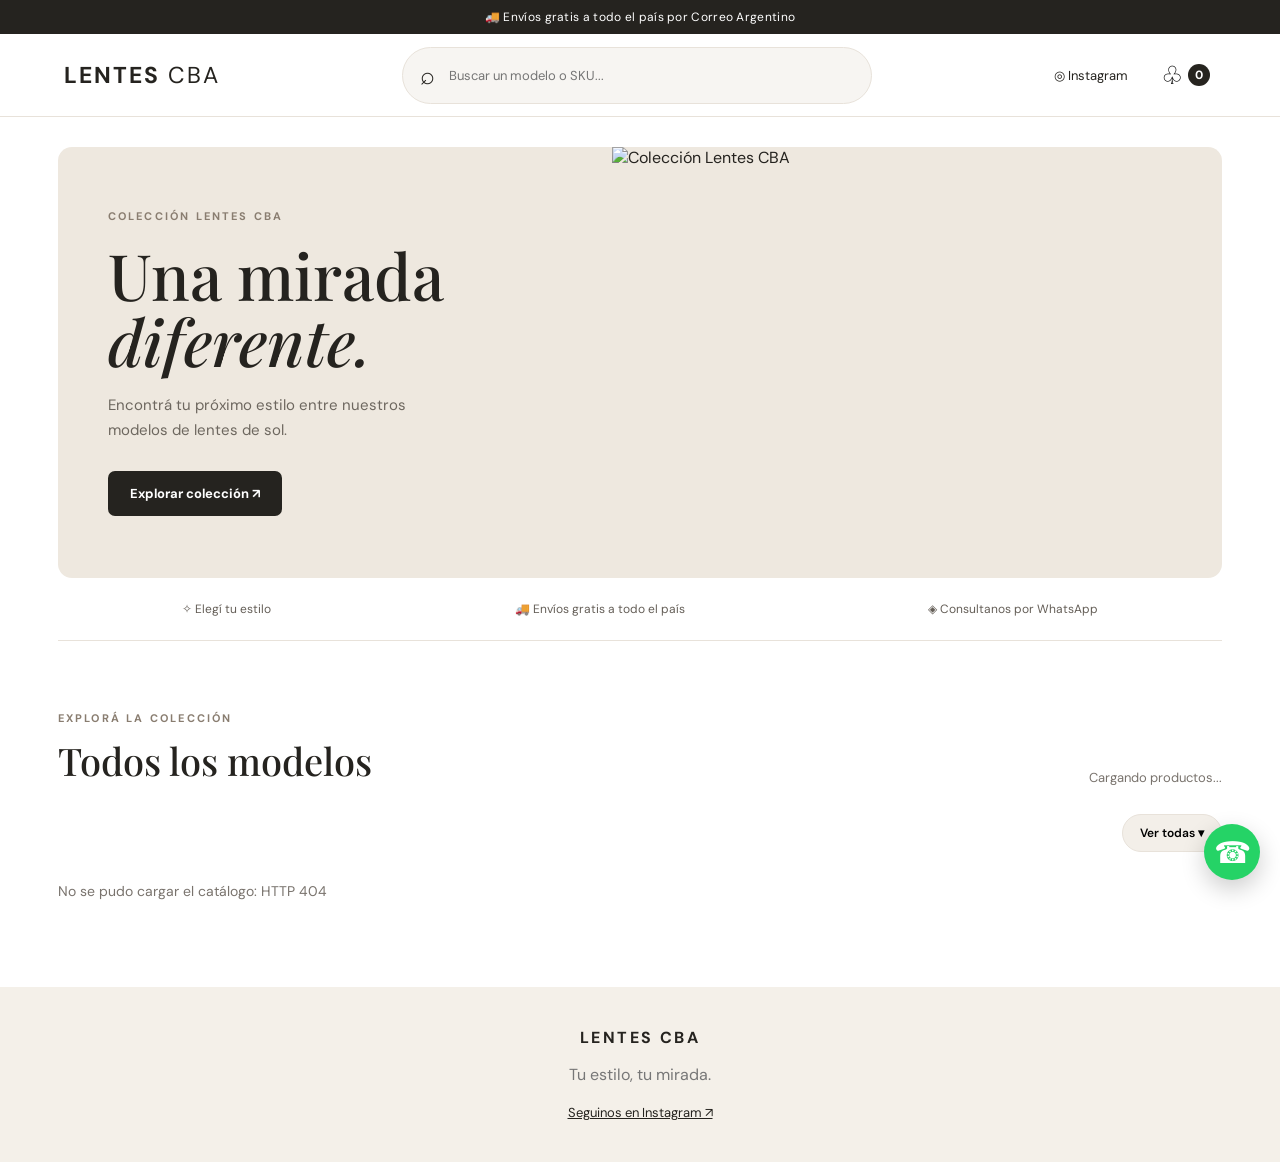
==== Catalogov2/index.html @ ab842924 "catalogo2" ====
<!doctype html><html lang="es"><head><meta charset="utf-8"><meta name="viewport" content="width=device-width,initial-scale=1"><title>Lentes CBA · Colección</title><link rel="stylesheet" href="./styles.css"></head><body>
<div class="announcement">🚚 Envíos gratis a todo el país por Correo Argentino</div>
<header class="header"><a class="brand" href="#inicio">LENTES <span>CBA</span></a><div class="search"><span>⌕</span><input id="search" type="search" placeholder="Buscar un modelo o SKU..." aria-label="Buscar productos"></div><nav class="header-actions"><a href="https://www.instagram.com/lentescba.ok/" target="_blank" rel="noopener" aria-label="Instagram">◎ <span class="desktop">Instagram</span></a><button id="openCart" class="cart-icon" aria-label="Abrir carrito">♧ <b id="cartCount">0</b></button></nav></header>
<main id="inicio"><section class="hero"><div class="hero-copy"><span class="eyebrow">COLECCIÓN LENTES CBA</span><h1>Una mirada<br><em>diferente.</em></h1><p>Encontrá tu próximo estilo entre nuestros modelos de lentes de sol.</p><a class="primary" href="#catalogo">Explorar colección ↗</a></div><div class="hero-photo"><img src="/static/hero.png" alt="Colección Lentes CBA"></div></section>
<div class="benefits"><span>✧ Elegí tu estilo</span><span>🚚 Envíos gratis a todo el país</span><span>◈ Consultanos por WhatsApp</span></div>
<section class="catalog" id="catalogo"><div class="catalog-top"><div><span class="eyebrow">EXPLORÁ LA COLECCIÓN</span><h2 id="categoryTitle">Todos los modelos</h2></div><span id="resultCount" class="result-count">Cargando productos...</span></div>
<div class="category-bar"><div id="chips" class="chips" aria-label="Categorías"></div><button id="allCategories" class="all-categories">Ver todas ▾</button></div>
<div id="categoryPanel" class="category-panel" hidden><div class="panel-head"><strong>Elegí una categoría</strong><button id="closeCategories" aria-label="Cerrar">✕</button></div><div id="categoryList" class="category-list"></div></div>
<div id="message" class="message" role="status"></div><div id="products" class="products"></div></section></main>
<footer><strong>LENTES CBA</strong><p>Tu estilo, tu mirada.</p><a href="https://www.instagram.com/lentescba.ok/" target="_blank" rel="noopener">Seguinos en Instagram ↗</a></footer>
<a id="whatsapp" class="whatsapp" href="#" target="_blank" rel="noopener" aria-label="Consultar por WhatsApp">☎</a>
<div id="overlay" class="overlay" hidden></div><aside id="drawer" class="drawer" aria-label="Carrito" aria-hidden="true"><div class="drawer-head"><h2>Tu carrito <span id="drawerCount"></span></h2><button id="closeCart" aria-label="Cerrar carrito">✕</button></div><div id="cartItems" class="cart-items"></div><div class="drawer-bottom"><div class="subtotal">Subtotal <strong id="subtotal">$ 0</strong></div><small>Envío gratis · Coordinamos la compra por WhatsApp</small><button id="checkout" class="primary full">Enviar pedido por WhatsApp ↗</button></div></aside>
<dialog id="detail"><button class="detail-close" id="closeDetail" aria-label="Cerrar">✕</button><div id="detailContent"></div></dialog>
<script src="./app.js"></script></body></html>
---- Catalogov2/styles.css ----
@import url('https://fonts.googleapis.com/css2?family=DM+Sans:wght@400;500;600;700&family=Playfair+Display:ital,wght@0,500;0,600;1,500&display=swap');
:root{--ink:#25231f;--muted:#79736d;--sand:#f4efe8;--line:#e8e2da;--paper:#fff;--accent:#292722}*{box-sizing:border-box}html{scroll-behavior:smooth}body{margin:0;color:var(--ink);background:#fff;font-family:'DM Sans',sans-serif}button,input{font:inherit}button{cursor:pointer}a{color:inherit;text-decoration:none}.announcement{text-align:center;background:#25231f;color:white;padding:9px 12px;font-size:12px;letter-spacing:.025em}.header{height:83px;display:flex;align-items:center;justify-content:space-between;gap:32px;padding:0 max(5%,calc((100vw - 1360px)/2));border-bottom:1px solid var(--line);background:white}.brand{font-size:23px;font-weight:700;letter-spacing:.09em;white-space:nowrap}.brand span{font-weight:400}.search{max-width:470px;flex:1;display:flex;align-items:center;gap:12px;background:#f7f5f2;border:1px solid var(--line);padding:11px 17px;border-radius:99px}.search span{font-size:25px}.search input{width:100%;border:0;outline:0;background:transparent;font-size:13px}.header-actions{display:flex;align-items:center;gap:27px;font-size:13px}.header-actions a{white-space:nowrap}.cart-icon{border:0;background:none;font-size:25px;display:flex;gap:5px;align-items:center}.cart-icon b{font-size:12px;background:#26241f;color:white;border-radius:99px;padding:3px 7px}main{max-width:1360px;margin:auto;padding:30px 4.5% 75px}.hero{min-height:390px;display:grid;grid-template-columns:1fr 1.1fr;overflow:hidden;background:#eee8df;border-radius:14px}.hero-copy{padding:62px 9%;display:flex;align-items:flex-start;flex-direction:column;justify-content:center}.eyebrow{font-size:11px;font-weight:700;letter-spacing:.2em;color:#897d70}.hero h1{font-family:'Playfair Display',serif;font-size:clamp(44px,5vw,75px);line-height:1.03;font-weight:500;margin:19px 0}.hero h1 em{font-weight:500}.hero p{max-width:360px;color:#6d675f;font-size:15px;line-height:1.7;margin:0 0 27px}.primary{border:0;background:#25231f;color:white;border-radius:7px;padding:14px 22px;font-size:13px;font-weight:700;display:inline-block}.hero-photo{min-height:390px}.hero-photo img{width:100%;height:100%;object-fit:cover;display:block}.benefits{display:flex;justify-content:space-around;gap:12px;flex-wrap:wrap;border-bottom:1px solid var(--line);padding:23px 8px;font-size:12px;color:#645e57}.catalog{padding-top:65px}.catalog-top{display:flex;align-items:end;justify-content:space-between;gap:16px}.catalog h2{font-family:'Playfair Display',serif;font-size:38px;font-weight:500;margin:8px 0 0}.result-count{color:var(--muted);font-size:13px}.category-bar{display:flex;align-items:center;gap:12px;margin:28px 0 30px}.chips{display:flex;gap:9px;overflow-x:auto;scrollbar-width:thin;flex:1;padding-bottom:8px}.chip,.all-categories{border:1px solid var(--line);background:#fff;border-radius:99px;padding:10px 17px;white-space:nowrap;font-size:12px;font-weight:600}.chip.active{background:#25231f;color:white;border-color:#25231f}.all-categories{background:#f3efe9}.category-panel{border:1px solid var(--line);border-radius:12px;padding:22px;margin:-13px 0 28px;box-shadow:0 14px 30px #0000000b}.panel-head{display:flex;justify-content:space-between}.panel-head button,.drawer-head button,.detail-close{border:0;background:none;font-size:22px}.category-list{display:grid;grid-template-columns:repeat(5,1fr);gap:8px;margin-top:18px}.category-list button{text-align:left;border:1px solid var(--line);border-radius:7px;padding:10px;background:#fff;font-size:12px}.category-list button:hover{background:var(--sand)}.products{display:grid;grid-template-columns:repeat(4,minmax(0,1fr));gap:26px 19px}.product{min-width:0}.photo{position:relative;background:#f7f5f2;border-radius:10px;aspect-ratio:1/.94;overflow:hidden;cursor:pointer}.photo img{width:100%;height:100%;object-fit:contain;mix-blend-mode:multiply}.stock-label{position:absolute;top:11px;left:11px;background:#fff;padding:6px 9px;border-radius:4px;font-size:10px}.product h3{font-size:13px;line-height:1.4;margin:13px 0 5px;min-height:36px}.product .category{font-size:11px;color:#958a7e;letter-spacing:.08em}.product .price{font-size:12px;color:#736d66;margin-top:8px}.actions{display:flex;gap:7px;margin-top:12px}.actions button{flex:1;border:1px solid #27251f;background:#27251f;color:#fff;padding:11px 5px;border-radius:6px;font-size:12px}.actions .secondary{background:#fff;color:#27251f}.message{color:var(--muted);font-size:14px;margin:12px 0}footer{background:#f4f0e9;padding:40px 6%;text-align:center}footer strong{letter-spacing:.15em}footer p{color:#777}footer a{font-size:13px;text-decoration:underline}.whatsapp{position:fixed;right:20px;bottom:20px;z-index:50;width:56px;height:56px;display:grid;place-items:center;border-radius:50%;background:#25d366;color:white;font-size:30px;box-shadow:0 9px 24px #0003}.overlay{position:fixed;inset:0;background:#0006;z-index:70}.drawer{position:fixed;right:0;top:0;bottom:0;z-index:80;width:min(440px,100vw);background:white;transform:translateX(101%);transition:transform .2s;display:flex;flex-direction:column}.drawer.open{transform:translateX(0)}.drawer-head{padding:18px 22px;display:flex;align-items:center;justify-content:space-between;border-bottom:1px solid var(--line)}.drawer-head h2{font-size:22px}.cart-items{flex:1;overflow:auto;padding:20px}.cart-item{display:grid;grid-template-columns:70px 1fr;gap:13px;border-bottom:1px solid var(--line);padding:13px 0}.cart-item img{width:70px;height:70px;object-fit:contain}.cart-item strong{font-size:12px}.cart-item p{font-size:12px;color:var(--muted)}.cart-item button{border:1px solid var(--line);background:white;border-radius:5px;padding:4px 10px}.drawer-bottom{padding:20px;border-top:1px solid var(--line)}.drawer-bottom small{display:block;color:var(--muted);margin:12px 0}.subtotal{display:flex;justify-content:space-between}.full{width:100%}dialog{border:0;border-radius:13px;width:min(820px,94vw);max-height:90vh;padding:25px;box-shadow:0 25px 80px #0005}dialog::backdrop{background:#0008}.detail-close{float:right}.detail-layout{display:grid;grid-template-columns:1fr 1fr;gap:24px;clear:both}.detail-layout img{width:100%;aspect-ratio:1;object-fit:contain;background:#f7f5f2}.detail-layout h2{font-family:'Playfair Display',serif}.detail-layout p{color:#777}.detail-layout .primary{margin-top:18px}@media(max-width:850px){.header{height:auto;min-height:68px;padding:12px 5%;gap:10px;flex-wrap:wrap}.brand{font-size:19px}.header-actions{margin-left:auto;gap:16px}.desktop{display:none}.search{order:3;flex-basis:100%;max-width:none}.hero{grid-template-columns:1fr 1fr;min-height:300px}.hero-copy{padding:25px}.hero-photo{min-height:300px}.products{grid-template-columns:repeat(3,1fr)}.category-list{grid-template-columns:repeat(3,1fr)}}@media(max-width:600px){main{padding:14px 14px 55px}.announcement{font-size:10px}.hero{grid-template-columns:1fr;min-height:0}.hero-copy{padding:29px 25px}.hero h1{font-size:43px;margin:10px 0}.hero p{font-size:13px;margin-bottom:16px}.hero-photo{min-height:165px;height:165px}.benefits{font-size:10px;padding:15px 0;gap:9px}.catalog{padding-top:38px}.catalog h2{font-size:29px}.catalog-top{align-items:end}.result-count{font-size:11px}.category-bar{margin:18px 0 22px;gap:6px}.chip,.all-categories{padding:9px 12px;font-size:11px}.products{grid-template-columns:repeat(2,minmax(0,1fr));gap:22px 10px}.product h3{font-size:12px}.photo{aspect-ratio:1}.actions{flex-direction:column}.actions button{padding:10px 5px}.category-list{grid-template-columns:repeat(2,1fr)}.detail-layout{grid-template-columns:1fr}.whatsapp{width:51px;height:51px}}
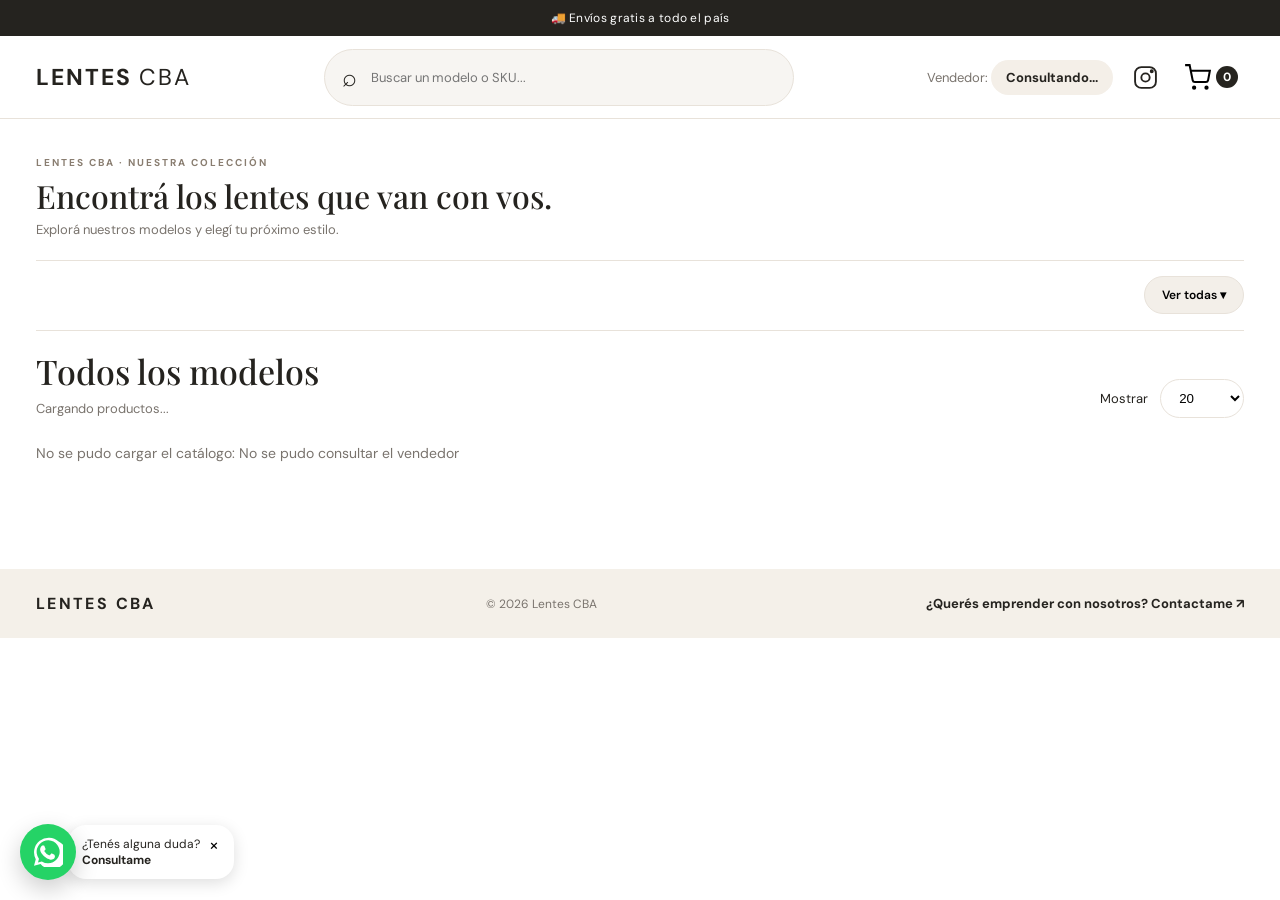
==== commit bf38f62c: "v2" ====
--- a/Catalogov2/index.html
+++ b/Catalogov2/index.html
@@ -1,14 +1,13 @@
 <!doctype html><html lang="es"><head><meta charset="utf-8"><meta name="viewport" content="width=device-width,initial-scale=1"><title>Lentes CBA · Colección</title><link rel="stylesheet" href="./styles.css"></head><body>
-<div class="announcement">🚚 Envíos gratis a todo el país por Correo Argentino</div>
-<header class="header"><a class="brand" href="#inicio">LENTES <span>CBA</span></a><div class="search"><span>⌕</span><input id="search" type="search" placeholder="Buscar un modelo o SKU..." aria-label="Buscar productos"></div><nav class="header-actions"><a href="https://www.instagram.com/lentescba.ok/" target="_blank" rel="noopener" aria-label="Instagram">◎ <span class="desktop">Instagram</span></a><button id="openCart" class="cart-icon" aria-label="Abrir carrito">♧ <b id="cartCount">0</b></button></nav></header>
-<main id="inicio"><section class="hero"><div class="hero-copy"><span class="eyebrow">COLECCIÓN LENTES CBA</span><h1>Una mirada<br><em>diferente.</em></h1><p>Encontrá tu próximo estilo entre nuestros modelos de lentes de sol.</p><a class="primary" href="#catalogo">Explorar colección ↗</a></div><div class="hero-photo"><img src="/static/hero.png" alt="Colección Lentes CBA"></div></section>
-<div class="benefits"><span>✧ Elegí tu estilo</span><span>🚚 Envíos gratis a todo el país</span><span>◈ Consultanos por WhatsApp</span></div>
-<section class="catalog" id="catalogo"><div class="catalog-top"><div><span class="eyebrow">EXPLORÁ LA COLECCIÓN</span><h2 id="categoryTitle">Todos los modelos</h2></div><span id="resultCount" class="result-count">Cargando productos...</span></div>
+<div class="announcement"><div class="announcement-message" aria-live="off"><span id="announcementText">🚚 Envíos gratis a todo el país</span></div></div>
+<header class="header"><a class="brand" href="#inicio">LENTES <span>CBA</span></a><div class="search"><span>⌕</span><input id="search" type="search" placeholder="Buscar un modelo o SKU..." aria-label="Buscar productos"></div><nav class="header-actions"><span class="seller-label" id="sellerLabel">Vendedor: <strong>Consultando...</strong></span><a href="https://www.instagram.com/lentescba.ok/" target="_blank" rel="noopener" aria-label="Instagram"><svg width="25" height="25" viewBox="0 0 24 24" fill="none" stroke="currentColor" stroke-width="1.8" aria-hidden="true"><rect x="2" y="2" width="20" height="20" rx="6"/><circle cx="12" cy="12" r="4"/><circle cx="18" cy="6" r="1" fill="currentColor"/></svg></a><button id="openCart" class="cart-icon" aria-label="Abrir carrito"><svg width="27" height="27" viewBox="0 0 24 24" fill="none" stroke="currentColor" stroke-width="1.8" aria-hidden="true"><circle cx="9" cy="21" r="1"/><circle cx="20" cy="21" r="1"/><path d="M1 1h4l2.7 13.4a2 2 0 0 0 2 1.6h9.7a2 2 0 0 0 2-1.6L23 6H6"/></svg> <b id="cartCount">0</b></button></nav></header>
+<main id="inicio"><section class="intro"><span class="eyebrow">LENTES CBA · NUESTRA COLECCIÓN</span><h1>Encontrá los lentes que van con vos.</h1><p>Explorá nuestros modelos y elegí tu próximo estilo.</p></section>
+<section class="catalog" id="catalogo"><div class="catalog-top"><div><h2 id="categoryTitle">Todos los modelos</h2><span id="resultCount" class="result-count">Cargando productos...</span></div><div class="catalog-controls"><label for="pageSize">Mostrar</label><select id="pageSize"><option value="20">20</option><option value="40">40</option><option value="60">60</option><option value="100">100</option></select></div></div>
 <div class="category-bar"><div id="chips" class="chips" aria-label="Categorías"></div><button id="allCategories" class="all-categories">Ver todas ▾</button></div>
 <div id="categoryPanel" class="category-panel" hidden><div class="panel-head"><strong>Elegí una categoría</strong><button id="closeCategories" aria-label="Cerrar">✕</button></div><div id="categoryList" class="category-list"></div></div>
-<div id="message" class="message" role="status"></div><div id="products" class="products"></div></section></main>
-<footer><strong>LENTES CBA</strong><p>Tu estilo, tu mirada.</p><a href="https://www.instagram.com/lentescba.ok/" target="_blank" rel="noopener">Seguinos en Instagram ↗</a></footer>
-<a id="whatsapp" class="whatsapp" href="#" target="_blank" rel="noopener" aria-label="Consultar por WhatsApp">☎</a>
+<div id="message" class="message" role="status"></div><div id="products" class="products"></div><nav id="pagination" class="pagination" aria-label="Páginas del catálogo"></nav></section></main>
+<footer><strong>LENTES CBA</strong><span>© 2026 Lentes CBA</span><a id="entrepreneur" href="#" target="_blank" rel="noopener">¿Querés emprender con nosotros? Contactame ↗</a></footer>
+<div class="wa-widget"><a id="whatsapp" class="whatsapp" href="#" target="_blank" rel="noopener" aria-label="Consultar por WhatsApp"><svg width="30" height="30" viewBox="0 0 24 24" fill="currentColor" aria-hidden="true"><path d="M20.5 3.5A11.8 11.8 0 0 0 2.2 17.8L.8 23l5.3-1.4A11.8 11.8 0 1 0 20.5 3.5ZM12 21a9.1 9.1 0 0 1-4.6-1.2l-.3-.2-3.1.8.8-3-.2-.3a9.2 9.2 0 1 1 7.4 3.9Zm5.1-6.8c-.3-.2-1.7-.9-2-1-.3-.1-.5-.2-.7.2s-.8 1-.9 1.1c-.2.2-.4.2-.7.1a7.5 7.5 0 0 1-3.7-3.2c-.3-.5.3-.5.9-1.5.1-.2.1-.4 0-.6l-.9-2.1c-.2-.5-.4-.4-.7-.4h-.6c-.2 0-.6.1-.9.4s-1.2 1.2-1.2 2.8 1.2 3.1 1.4 3.3a10.7 10.7 0 0 0 4.2 3.8c2.8 1.2 3.4 1.1 4 .9.6-.1 1.7-.7 2-1.4.3-.7.3-1.3.2-1.4Z"/></svg></a><div class="wa-bubble" id="waBubble">¿Tenés alguna duda?<br><strong>Consultame</strong><button id="waDismiss" aria-label="Cerrar mensaje">×</button></div></div>
 <div id="overlay" class="overlay" hidden></div><aside id="drawer" class="drawer" aria-label="Carrito" aria-hidden="true"><div class="drawer-head"><h2>Tu carrito <span id="drawerCount"></span></h2><button id="closeCart" aria-label="Cerrar carrito">✕</button></div><div id="cartItems" class="cart-items"></div><div class="drawer-bottom"><div class="subtotal">Subtotal <strong id="subtotal">$ 0</strong></div><small>Envío gratis · Coordinamos la compra por WhatsApp</small><button id="checkout" class="primary full">Enviar pedido por WhatsApp ↗</button></div></aside>
 <dialog id="detail"><button class="detail-close" id="closeDetail" aria-label="Cerrar">✕</button><div id="detailContent"></div></dialog>
 <script src="./app.js"></script></body></html>
--- a/Catalogov2/styles.css
+++ b/Catalogov2/styles.css
@@ -1,2 +1,49 @@
 @import url('https://fonts.googleapis.com/css2?family=DM+Sans:wght@400;500;600;700&family=Playfair+Display:ital,wght@0,500;0,600;1,500&display=swap');
-:root{--ink:#25231f;--muted:#79736d;--sand:#f4efe8;--line:#e8e2da;--paper:#fff;--accent:#292722}*{box-sizing:border-box}html{scroll-behavior:smooth}body{margin:0;color:var(--ink);background:#fff;font-family:'DM Sans',sans-serif}button,input{font:inherit}button{cursor:pointer}a{color:inherit;text-decoration:none}.announcement{text-align:center;background:#25231f;color:white;padding:9px 12px;font-size:12px;letter-spacing:.025em}.header{height:83px;display:flex;align-items:center;justify-content:space-between;gap:32px;padding:0 max(5%,calc((100vw - 1360px)/2));border-bottom:1px solid var(--line);background:white}.brand{font-size:23px;font-weight:700;letter-spacing:.09em;white-space:nowrap}.brand span{font-weight:400}.search{max-width:470px;flex:1;display:flex;align-items:center;gap:12px;background:#f7f5f2;border:1px solid var(--line);padding:11px 17px;border-radius:99px}.search span{font-size:25px}.search input{width:100%;border:0;outline:0;background:transparent;font-size:13px}.header-actions{display:flex;align-items:center;gap:27px;font-size:13px}.header-actions a{white-space:nowrap}.cart-icon{border:0;background:none;font-size:25px;display:flex;gap:5px;align-items:center}.cart-icon b{font-size:12px;background:#26241f;color:white;border-radius:99px;padding:3px 7px}main{max-width:1360px;margin:auto;padding:30px 4.5% 75px}.hero{min-height:390px;display:grid;grid-template-columns:1fr 1.1fr;overflow:hidden;background:#eee8df;border-radius:14px}.hero-copy{padding:62px 9%;display:flex;align-items:flex-start;flex-direction:column;justify-content:center}.eyebrow{font-size:11px;font-weight:700;letter-spacing:.2em;color:#897d70}.hero h1{font-family:'Playfair Display',serif;font-size:clamp(44px,5vw,75px);line-height:1.03;font-weight:500;margin:19px 0}.hero h1 em{font-weight:500}.hero p{max-width:360px;color:#6d675f;font-size:15px;line-height:1.7;margin:0 0 27px}.primary{border:0;background:#25231f;color:white;border-radius:7px;padding:14px 22px;font-size:13px;font-weight:700;display:inline-block}.hero-photo{min-height:390px}.hero-photo img{width:100%;height:100%;object-fit:cover;display:block}.benefits{display:flex;justify-content:space-around;gap:12px;flex-wrap:wrap;border-bottom:1px solid var(--line);padding:23px 8px;font-size:12px;color:#645e57}.catalog{padding-top:65px}.catalog-top{display:flex;align-items:end;justify-content:space-between;gap:16px}.catalog h2{font-family:'Playfair Display',serif;font-size:38px;font-weight:500;margin:8px 0 0}.result-count{color:var(--muted);font-size:13px}.category-bar{display:flex;align-items:center;gap:12px;margin:28px 0 30px}.chips{display:flex;gap:9px;overflow-x:auto;scrollbar-width:thin;flex:1;padding-bottom:8px}.chip,.all-categories{border:1px solid var(--line);background:#fff;border-radius:99px;padding:10px 17px;white-space:nowrap;font-size:12px;font-weight:600}.chip.active{background:#25231f;color:white;border-color:#25231f}.all-categories{background:#f3efe9}.category-panel{border:1px solid var(--line);border-radius:12px;padding:22px;margin:-13px 0 28px;box-shadow:0 14px 30px #0000000b}.panel-head{display:flex;justify-content:space-between}.panel-head button,.drawer-head button,.detail-close{border:0;background:none;font-size:22px}.category-list{display:grid;grid-template-columns:repeat(5,1fr);gap:8px;margin-top:18px}.category-list button{text-align:left;border:1px solid var(--line);border-radius:7px;padding:10px;background:#fff;font-size:12px}.category-list button:hover{background:var(--sand)}.products{display:grid;grid-template-columns:repeat(4,minmax(0,1fr));gap:26px 19px}.product{min-width:0}.photo{position:relative;background:#f7f5f2;border-radius:10px;aspect-ratio:1/.94;overflow:hidden;cursor:pointer}.photo img{width:100%;height:100%;object-fit:contain;mix-blend-mode:multiply}.stock-label{position:absolute;top:11px;left:11px;background:#fff;padding:6px 9px;border-radius:4px;font-size:10px}.product h3{font-size:13px;line-height:1.4;margin:13px 0 5px;min-height:36px}.product .category{font-size:11px;color:#958a7e;letter-spacing:.08em}.product .price{font-size:12px;color:#736d66;margin-top:8px}.actions{display:flex;gap:7px;margin-top:12px}.actions button{flex:1;border:1px solid #27251f;background:#27251f;color:#fff;padding:11px 5px;border-radius:6px;font-size:12px}.actions .secondary{background:#fff;color:#27251f}.message{color:var(--muted);font-size:14px;margin:12px 0}footer{background:#f4f0e9;padding:40px 6%;text-align:center}footer strong{letter-spacing:.15em}footer p{color:#777}footer a{font-size:13px;text-decoration:underline}.whatsapp{position:fixed;right:20px;bottom:20px;z-index:50;width:56px;height:56px;display:grid;place-items:center;border-radius:50%;background:#25d366;color:white;font-size:30px;box-shadow:0 9px 24px #0003}.overlay{position:fixed;inset:0;background:#0006;z-index:70}.drawer{position:fixed;right:0;top:0;bottom:0;z-index:80;width:min(440px,100vw);background:white;transform:translateX(101%);transition:transform .2s;display:flex;flex-direction:column}.drawer.open{transform:translateX(0)}.drawer-head{padding:18px 22px;display:flex;align-items:center;justify-content:space-between;border-bottom:1px solid var(--line)}.drawer-head h2{font-size:22px}.cart-items{flex:1;overflow:auto;padding:20px}.cart-item{display:grid;grid-template-columns:70px 1fr;gap:13px;border-bottom:1px solid var(--line);padding:13px 0}.cart-item img{width:70px;height:70px;object-fit:contain}.cart-item strong{font-size:12px}.cart-item p{font-size:12px;color:var(--muted)}.cart-item button{border:1px solid var(--line);background:white;border-radius:5px;padding:4px 10px}.drawer-bottom{padding:20px;border-top:1px solid var(--line)}.drawer-bottom small{display:block;color:var(--muted);margin:12px 0}.subtotal{display:flex;justify-content:space-between}.full{width:100%}dialog{border:0;border-radius:13px;width:min(820px,94vw);max-height:90vh;padding:25px;box-shadow:0 25px 80px #0005}dialog::backdrop{background:#0008}.detail-close{float:right}.detail-layout{display:grid;grid-template-columns:1fr 1fr;gap:24px;clear:both}.detail-layout img{width:100%;aspect-ratio:1;object-fit:contain;background:#f7f5f2}.detail-layout h2{font-family:'Playfair Display',serif}.detail-layout p{color:#777}.detail-layout .primary{margin-top:18px}@media(max-width:850px){.header{height:auto;min-height:68px;padding:12px 5%;gap:10px;flex-wrap:wrap}.brand{font-size:19px}.header-actions{margin-left:auto;gap:16px}.desktop{display:none}.search{order:3;flex-basis:100%;max-width:none}.hero{grid-template-columns:1fr 1fr;min-height:300px}.hero-copy{padding:25px}.hero-photo{min-height:300px}.products{grid-template-columns:repeat(3,1fr)}.category-list{grid-template-columns:repeat(3,1fr)}}@media(max-width:600px){main{padding:14px 14px 55px}.announcement{font-size:10px}.hero{grid-template-columns:1fr;min-height:0}.hero-copy{padding:29px 25px}.hero h1{font-size:43px;margin:10px 0}.hero p{font-size:13px;margin-bottom:16px}.hero-photo{min-height:165px;height:165px}.benefits{font-size:10px;padding:15px 0;gap:9px}.catalog{padding-top:38px}.catalog h2{font-size:29px}.catalog-top{align-items:end}.result-count{font-size:11px}.category-bar{margin:18px 0 22px;gap:6px}.chip,.all-categories{padding:9px 12px;font-size:11px}.products{grid-template-columns:repeat(2,minmax(0,1fr));gap:22px 10px}.product h3{font-size:12px}.photo{aspect-ratio:1}.actions{flex-direction:column}.actions button{padding:10px 5px}.category-list{grid-template-columns:repeat(2,1fr)}.detail-layout{grid-template-columns:1fr}.whatsapp{width:51px;height:51px}}+:root{--ink:#25231f;--muted:#79736d;--sand:#f4efe8;--line:#e8e2da;--paper:#fff;--accent:#292722}*{box-sizing:border-box}html{scroll-behavior:smooth}body{margin:0;color:var(--ink);background:#fff;font-family:'DM Sans',sans-serif}button,input{font:inherit}button{cursor:pointer}a{color:inherit;text-decoration:none}.announcement{text-align:center;background:#25231f;color:white;padding:9px 12px;font-size:12px;letter-spacing:.025em}.header{height:83px;display:flex;align-items:center;justify-content:space-between;gap:32px;padding:0 max(5%,calc((100vw - 1360px)/2));border-bottom:1px solid var(--line);background:white}.brand{font-size:23px;font-weight:700;letter-spacing:.09em;white-space:nowrap}.brand span{font-weight:400}.search{max-width:470px;flex:1;display:flex;align-items:center;gap:12px;background:#f7f5f2;border:1px solid var(--line);padding:11px 17px;border-radius:99px}.search span{font-size:25px}.search input{width:100%;border:0;outline:0;background:transparent;font-size:13px}.header-actions{display:flex;align-items:center;gap:27px;font-size:13px}.header-actions a{white-space:nowrap}.cart-icon{border:0;background:none;font-size:25px;display:flex;gap:5px;align-items:center}.cart-icon b{font-size:12px;background:#26241f;color:white;border-radius:99px;padding:3px 7px}main{max-width:1360px;margin:auto;padding:30px 4.5% 75px}.hero{min-height:390px;display:grid;grid-template-columns:1fr 1.1fr;overflow:hidden;background:#eee8df;border-radius:14px}.hero-copy{padding:62px 9%;display:flex;align-items:flex-start;flex-direction:column;justify-content:center}.eyebrow{font-size:11px;font-weight:700;letter-spacing:.2em;color:#897d70}.hero h1{font-family:'Playfair Display',serif;font-size:clamp(44px,5vw,75px);line-height:1.03;font-weight:500;margin:19px 0}.hero h1 em{font-weight:500}.hero p{max-width:360px;color:#6d675f;font-size:15px;line-height:1.7;margin:0 0 27px}.primary{border:0;background:#25231f;color:white;border-radius:7px;padding:14px 22px;font-size:13px;font-weight:700;display:inline-block}.hero-photo{min-height:390px}.hero-photo img{width:100%;height:100%;object-fit:cover;display:block}.benefits{display:flex;justify-content:space-around;gap:12px;flex-wrap:wrap;border-bottom:1px solid var(--line);padding:23px 8px;font-size:12px;color:#645e57}.catalog{padding-top:65px}.catalog-top{display:flex;align-items:end;justify-content:space-between;gap:16px}.catalog h2{font-family:'Playfair Display',serif;font-size:38px;font-weight:500;margin:8px 0 0}.result-count{color:var(--muted);font-size:13px}.category-bar{display:flex;align-items:center;gap:12px;margin:28px 0 30px}.chips{display:flex;gap:9px;overflow-x:auto;scrollbar-width:thin;flex:1;padding-bottom:8px}.chip,.all-categories{border:1px solid var(--line);background:#fff;border-radius:99px;padding:10px 17px;white-space:nowrap;font-size:12px;font-weight:600}.chip.active{background:#25231f;color:white;border-color:#25231f}.all-categories{background:#f3efe9}.category-panel{border:1px solid var(--line);border-radius:12px;padding:22px;margin:-13px 0 28px;box-shadow:0 14px 30px #0000000b}.panel-head{display:flex;justify-content:space-between}.panel-head button,.drawer-head button,.detail-close{border:0;background:none;font-size:22px}.category-list{display:grid;grid-template-columns:repeat(5,1fr);gap:8px;margin-top:18px}.category-list button{text-align:left;border:1px solid var(--line);border-radius:7px;padding:10px;background:#fff;font-size:12px}.category-list button:hover{background:var(--sand)}.products{display:grid;grid-template-columns:repeat(4,minmax(0,1fr));gap:26px 19px}.product{min-width:0}.photo{position:relative;background:#f7f5f2;border-radius:10px;aspect-ratio:1/.94;overflow:hidden;cursor:pointer}.photo img{width:100%;height:100%;object-fit:contain;mix-blend-mode:multiply}.stock-label{position:absolute;top:11px;left:11px;background:#fff;padding:6px 9px;border-radius:4px;font-size:10px}.product h3{font-size:13px;line-height:1.4;margin:13px 0 5px;min-height:36px}.product .category{font-size:11px;color:#958a7e;letter-spacing:.08em}.product .price{font-size:12px;color:#736d66;margin-top:8px}.actions{display:flex;gap:7px;margin-top:12px}.actions button{flex:1;border:1px solid #27251f;background:#27251f;color:#fff;padding:11px 5px;border-radius:6px;font-size:12px}.actions .secondary{background:#fff;color:#27251f}.message{color:var(--muted);font-size:14px;margin:12px 0}footer{background:#f4f0e9;padding:40px 6%;text-align:center}footer strong{letter-spacing:.15em}footer p{color:#777}footer a{font-size:13px;text-decoration:underline}.whatsapp{position:fixed;right:20px;bottom:20px;z-index:50;width:56px;height:56px;display:grid;place-items:center;border-radius:50%;background:#25d366;color:white;font-size:30px;box-shadow:0 9px 24px #0003}.overlay{position:fixed;inset:0;background:#0006;z-index:70}.drawer{position:fixed;right:0;top:0;bottom:0;z-index:80;width:min(440px,100vw);background:white;transform:translateX(101%);transition:transform .2s;display:flex;flex-direction:column}.drawer.open{transform:translateX(0)}.drawer-head{padding:18px 22px;display:flex;align-items:center;justify-content:space-between;border-bottom:1px solid var(--line)}.drawer-head h2{font-size:22px}.cart-items{flex:1;overflow:auto;padding:20px}.cart-item{display:grid;grid-template-columns:70px 1fr;gap:13px;border-bottom:1px solid var(--line);padding:13px 0}.cart-item img{width:70px;height:70px;object-fit:contain}.cart-item strong{font-size:12px}.cart-item p{font-size:12px;color:var(--muted)}.cart-item button{border:1px solid var(--line);background:white;border-radius:5px;padding:4px 10px}.drawer-bottom{padding:20px;border-top:1px solid var(--line)}.drawer-bottom small{display:block;color:var(--muted);margin:12px 0}.subtotal{display:flex;justify-content:space-between}.full{width:100%}dialog{border:0;border-radius:13px;width:min(820px,94vw);max-height:90vh;padding:25px;box-shadow:0 25px 80px #0005}dialog::backdrop{background:#0008}.detail-close{float:right}.detail-layout{display:grid;grid-template-columns:1fr 1fr;gap:24px;clear:both}.detail-layout img{width:100%;aspect-ratio:1;object-fit:contain;background:#f7f5f2}.detail-layout h2{font-family:'Playfair Display',serif}.detail-layout p{color:#777}.detail-layout .primary{margin-top:18px}@media(max-width:850px){.header{height:auto;min-height:68px;padding:12px 5%;gap:10px;flex-wrap:wrap}.brand{font-size:19px}.header-actions{margin-left:auto;gap:16px}.desktop{display:none}.search{order:3;flex-basis:100%;max-width:none}.hero{grid-template-columns:1fr 1fr;min-height:300px}.hero-copy{padding:25px}.hero-photo{min-height:300px}.products{grid-template-columns:repeat(3,1fr)}.category-list{grid-template-columns:repeat(3,1fr)}}@media(max-width:600px){main{padding:14px 14px 55px}.announcement{font-size:10px}.hero{grid-template-columns:1fr;min-height:0}.hero-copy{padding:29px 25px}.hero h1{font-size:43px;margin:10px 0}.hero p{font-size:13px;margin-bottom:16px}.hero-photo{min-height:165px;height:165px}.benefits{font-size:10px;padding:15px 0;gap:9px}.catalog{padding-top:38px}.catalog h2{font-size:29px}.catalog-top{align-items:end}.result-count{font-size:11px}.category-bar{margin:18px 0 22px;gap:6px}.chip,.all-categories{padding:9px 12px;font-size:11px}.products{grid-template-columns:repeat(2,minmax(0,1fr));gap:22px 10px}.product h3{font-size:12px}.photo{aspect-ratio:1}.actions{flex-direction:column}.actions button{padding:10px 5px}.category-list{grid-template-columns:repeat(2,1fr)}.detail-layout{grid-template-columns:1fr}.whatsapp{width:51px;height:51px}}
+
+/* V2.1: catálogo protagonista */
+.header{padding-inline:clamp(16px,2.8vw,48px)}
+main{max-width:none;padding:16px clamp(16px,2.8vw,48px) 65px}
+.intro{padding:15px 0 22px;border-bottom:1px solid var(--line)}
+.intro .eyebrow{font-size:10px}
+.intro h1{font:500 clamp(22px,2.5vw,32px)/1.2 'Playfair Display',serif;margin:6px 0}
+.intro p{margin:0;color:var(--muted);font-size:13px}
+.catalog{padding-top:15px;display:flex;flex-direction:column}
+.category-bar{order:-1;margin:0 0 17px;padding:0 0 16px;border-bottom:1px solid var(--line)}
+.chips{scrollbar-width:none;padding-bottom:0}
+.chips::-webkit-scrollbar{display:none}
+.catalog-top{margin-bottom:14px}
+.catalog h2{font-size:34px;margin:0 0 3px}
+.catalog-controls{display:flex;align-items:center;gap:12px;font-size:13px}
+.catalog-controls select{padding:10px 25px 10px 14px;border:1px solid var(--line);border-radius:25px;background:white}
+.products{grid-template-columns:repeat(3,minmax(0,1fr));gap:26px 18px}
+.photo{aspect-ratio:1.8}
+.product h3{min-height:0}
+.product .price{font-size:14px;color:var(--ink)}
+.pagination{display:flex;gap:8px;align-items:center;justify-content:center;margin-top:30px;flex-wrap:wrap}
+.pagination button{background:#fff;border:1px solid var(--line);border-radius:12px;min-width:40px;height:40px}
+.pagination button.active{background:var(--ink);color:white}
+.pagination button:disabled{opacity:.35;cursor:not-allowed}
+.seller-label{white-space:nowrap;color:var(--muted)}
+.seller-label strong{color:var(--ink);background:var(--sand);border-radius:30px;padding:9px 15px}
+.header-actions{gap:20px}
+.header-actions a{display:flex;align-items:center}
+.announcement{height:36px;overflow:hidden;display:grid;place-items:center;padding:0}
+.announcement-message{overflow:hidden}
+.announcement-message span{display:block;transition:transform .35s ease,opacity .35s ease}
+.announcement-message span.exit{transform:translateX(90px);opacity:0}
+.announcement-message span.enter{transform:translateX(-90px);opacity:0}
+.wa-widget{position:fixed;left:20px;bottom:20px;z-index:50;display:flex;align-items:center}
+.whatsapp{position:static;flex-shrink:0}
+.wa-bubble{background:#fff;border-radius:18px;padding:11px 34px 11px 14px;font-size:12px;box-shadow:0 4px 16px #0002;margin-left:-8px;position:relative}
+.wa-bubble button{position:absolute;right:9px;top:7px;background:none;border:0;font-size:18px}
+.wa-bubble[hidden]{display:none}
+footer{display:flex;align-items:center;justify-content:space-between;gap:20px;padding:24px clamp(16px,2.8vw,48px);text-align:left}
+footer span{font-size:12px;color:var(--muted)}
+footer a{text-decoration:none;font-weight:700}
+.detail-thumbs{display:flex;gap:8px;flex-wrap:wrap;margin-top:10px}
+.detail-thumbs .thumb{border:1px solid var(--line);border-radius:8px;background:white;padding:3px;width:65px;height:65px}
+.detail-thumbs .thumb img{width:100%;height:100%;aspect-ratio:1;object-fit:contain;background:transparent}
+.detail-consult{border:1px solid var(--ink);border-radius:7px;padding:12px 16px;background:#fff;color:var(--ink);font-weight:700}
+@media(max-width:850px){.products{grid-template-columns:repeat(2,minmax(0,1fr))}.seller-label{font-size:11px}.photo{aspect-ratio:1.3}}
+@media(max-width:600px){main{padding:12px 14px 50px}.intro{padding:12px 0}.intro h1{font-size:24px}.catalog h2{font-size:27px}.catalog-controls{gap:5px;font-size:11px}.catalog-controls select{padding:8px}.products{gap:22px 10px}.photo{aspect-ratio:1}.header-actions{gap:11px}.seller-label{order:3;width:100%;margin:5px 0}.seller-label strong{padding:4px 8px}.wa-widget{left:12px;bottom:12px}.whatsapp{width:48px;height:48px}footer{flex-wrap:wrap}.category-list{grid-template-columns:repeat(2,1fr)}}
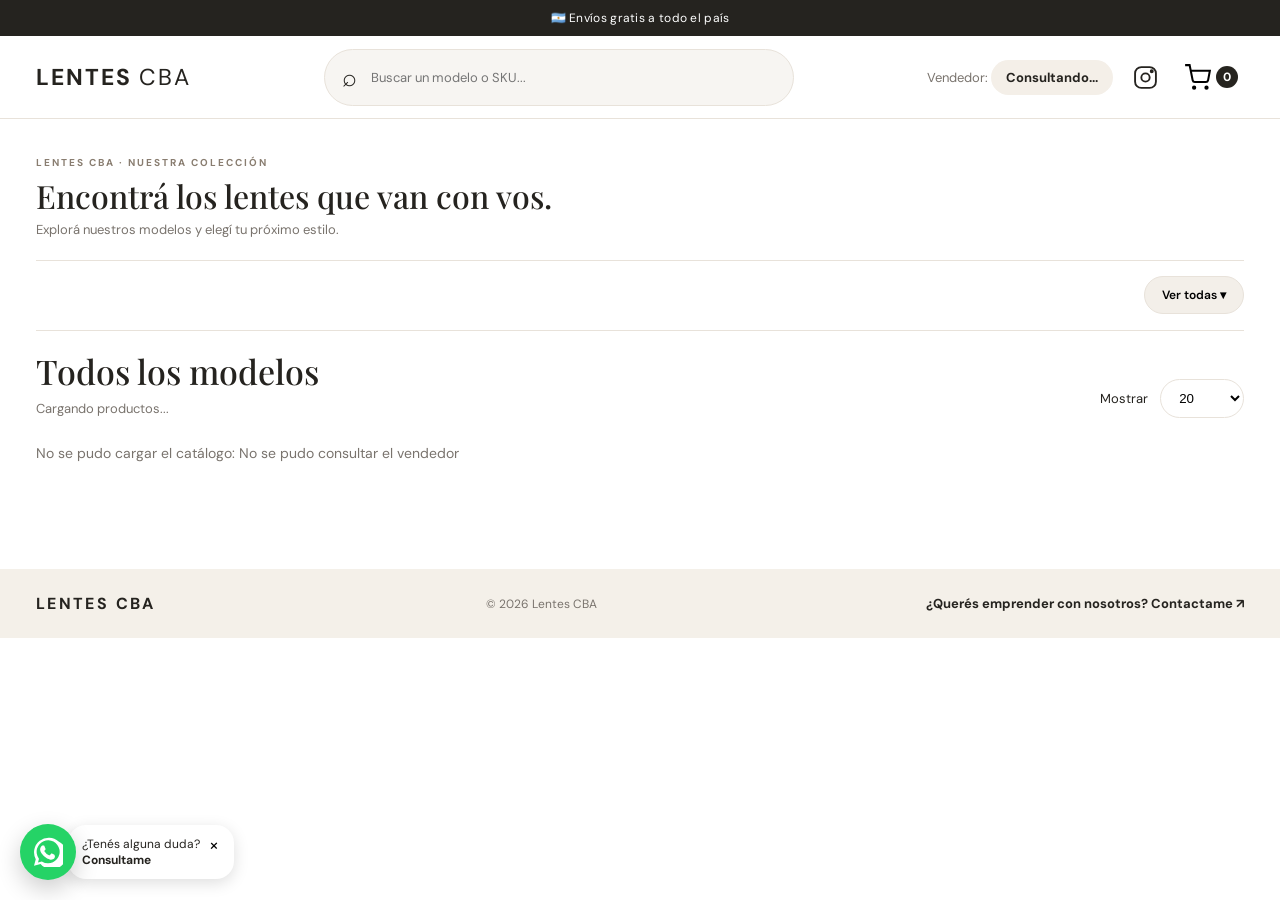
==== commit 166f70ce: "v3" ====
--- a/Catalogov2/index.html
+++ b/Catalogov2/index.html
@@ -1,5 +1,5 @@
 <!doctype html><html lang="es"><head><meta charset="utf-8"><meta name="viewport" content="width=device-width,initial-scale=1"><title>Lentes CBA · Colección</title><link rel="stylesheet" href="./styles.css"></head><body>
-<div class="announcement"><div class="announcement-message" aria-live="off"><span id="announcementText">🚚 Envíos gratis a todo el país</span></div></div>
+<div class="announcement"><div class="announcement-message" aria-live="off"><span id="announcementText">🇦🇷 Envíos gratis a todo el país</span></div></div>
 <header class="header"><a class="brand" href="#inicio">LENTES <span>CBA</span></a><div class="search"><span>⌕</span><input id="search" type="search" placeholder="Buscar un modelo o SKU..." aria-label="Buscar productos"></div><nav class="header-actions"><span class="seller-label" id="sellerLabel">Vendedor: <strong>Consultando...</strong></span><a href="https://www.instagram.com/lentescba.ok/" target="_blank" rel="noopener" aria-label="Instagram"><svg width="25" height="25" viewBox="0 0 24 24" fill="none" stroke="currentColor" stroke-width="1.8" aria-hidden="true"><rect x="2" y="2" width="20" height="20" rx="6"/><circle cx="12" cy="12" r="4"/><circle cx="18" cy="6" r="1" fill="currentColor"/></svg></a><button id="openCart" class="cart-icon" aria-label="Abrir carrito"><svg width="27" height="27" viewBox="0 0 24 24" fill="none" stroke="currentColor" stroke-width="1.8" aria-hidden="true"><circle cx="9" cy="21" r="1"/><circle cx="20" cy="21" r="1"/><path d="M1 1h4l2.7 13.4a2 2 0 0 0 2 1.6h9.7a2 2 0 0 0 2-1.6L23 6H6"/></svg> <b id="cartCount">0</b></button></nav></header>
 <main id="inicio"><section class="intro"><span class="eyebrow">LENTES CBA · NUESTRA COLECCIÓN</span><h1>Encontrá los lentes que van con vos.</h1><p>Explorá nuestros modelos y elegí tu próximo estilo.</p></section>
 <section class="catalog" id="catalogo"><div class="catalog-top"><div><h2 id="categoryTitle">Todos los modelos</h2><span id="resultCount" class="result-count">Cargando productos...</span></div><div class="catalog-controls"><label for="pageSize">Mostrar</label><select id="pageSize"><option value="20">20</option><option value="40">40</option><option value="60">60</option><option value="100">100</option></select></div></div>
--- a/Catalogov2/styles.css
+++ b/Catalogov2/styles.css
@@ -47,3 +47,20 @@
 .detail-consult{border:1px solid var(--ink);border-radius:7px;padding:12px 16px;background:#fff;color:var(--ink);font-weight:700}
 @media(max-width:850px){.products{grid-template-columns:repeat(2,minmax(0,1fr))}.seller-label{font-size:11px}.photo{aspect-ratio:1.3}}
 @media(max-width:600px){main{padding:12px 14px 50px}.intro{padding:12px 0}.intro h1{font-size:24px}.catalog h2{font-size:27px}.catalog-controls{gap:5px;font-size:11px}.catalog-controls select{padding:8px}.products{gap:22px 10px}.photo{aspect-ratio:1}.header-actions{gap:11px}.seller-label{order:3;width:100%;margin:5px 0}.seller-label strong{padding:4px 8px}.wa-widget{left:12px;bottom:12px}.whatsapp{width:48px;height:48px}footer{flex-wrap:wrap}.category-list{grid-template-columns:repeat(2,1fr)}}
+
+/* V3: stock, opciones de pago y acciones de detalle */
+.product-stock{font-size:12px;margin:7px 0 10px;font-weight:600}
+.product-stock.in-stock{color:#317348}
+.product-stock.out-stock{color:#a83b3b}
+.detail-layout{align-items:start}
+.detail-layout .detail-info h2{margin:12px 0 10px}
+.detail-layout .detail-info .detail-sku{font-size:13px;margin:0 0 8px}
+.detail-layout .detail-info .product-stock{margin:8px 0 20px}
+.payment-prices{display:grid;gap:8px}
+.payment-row{display:flex;align-items:center;justify-content:space-between;gap:12px;background:#f7f5f2;border-radius:8px;padding:11px 12px;font-size:12px}
+.payment-row strong{font-size:13px;white-space:nowrap}
+.detail-actions{display:grid;grid-template-columns:1fr 1fr;gap:10px;margin-top:20px}
+.detail-actions button{width:100%;margin:0!important;min-height:47px;padding:12px 9px;line-height:1.35}
+.detail-thumbs .thumb.selected{border:2px solid #27251f}
+.detail-layout .detail-photos>img{border-radius:10px}
+@media(max-width:600px){.detail-actions{grid-template-columns:1fr}.detail-actions button{min-height:46px}.payment-row{font-size:11px}}
